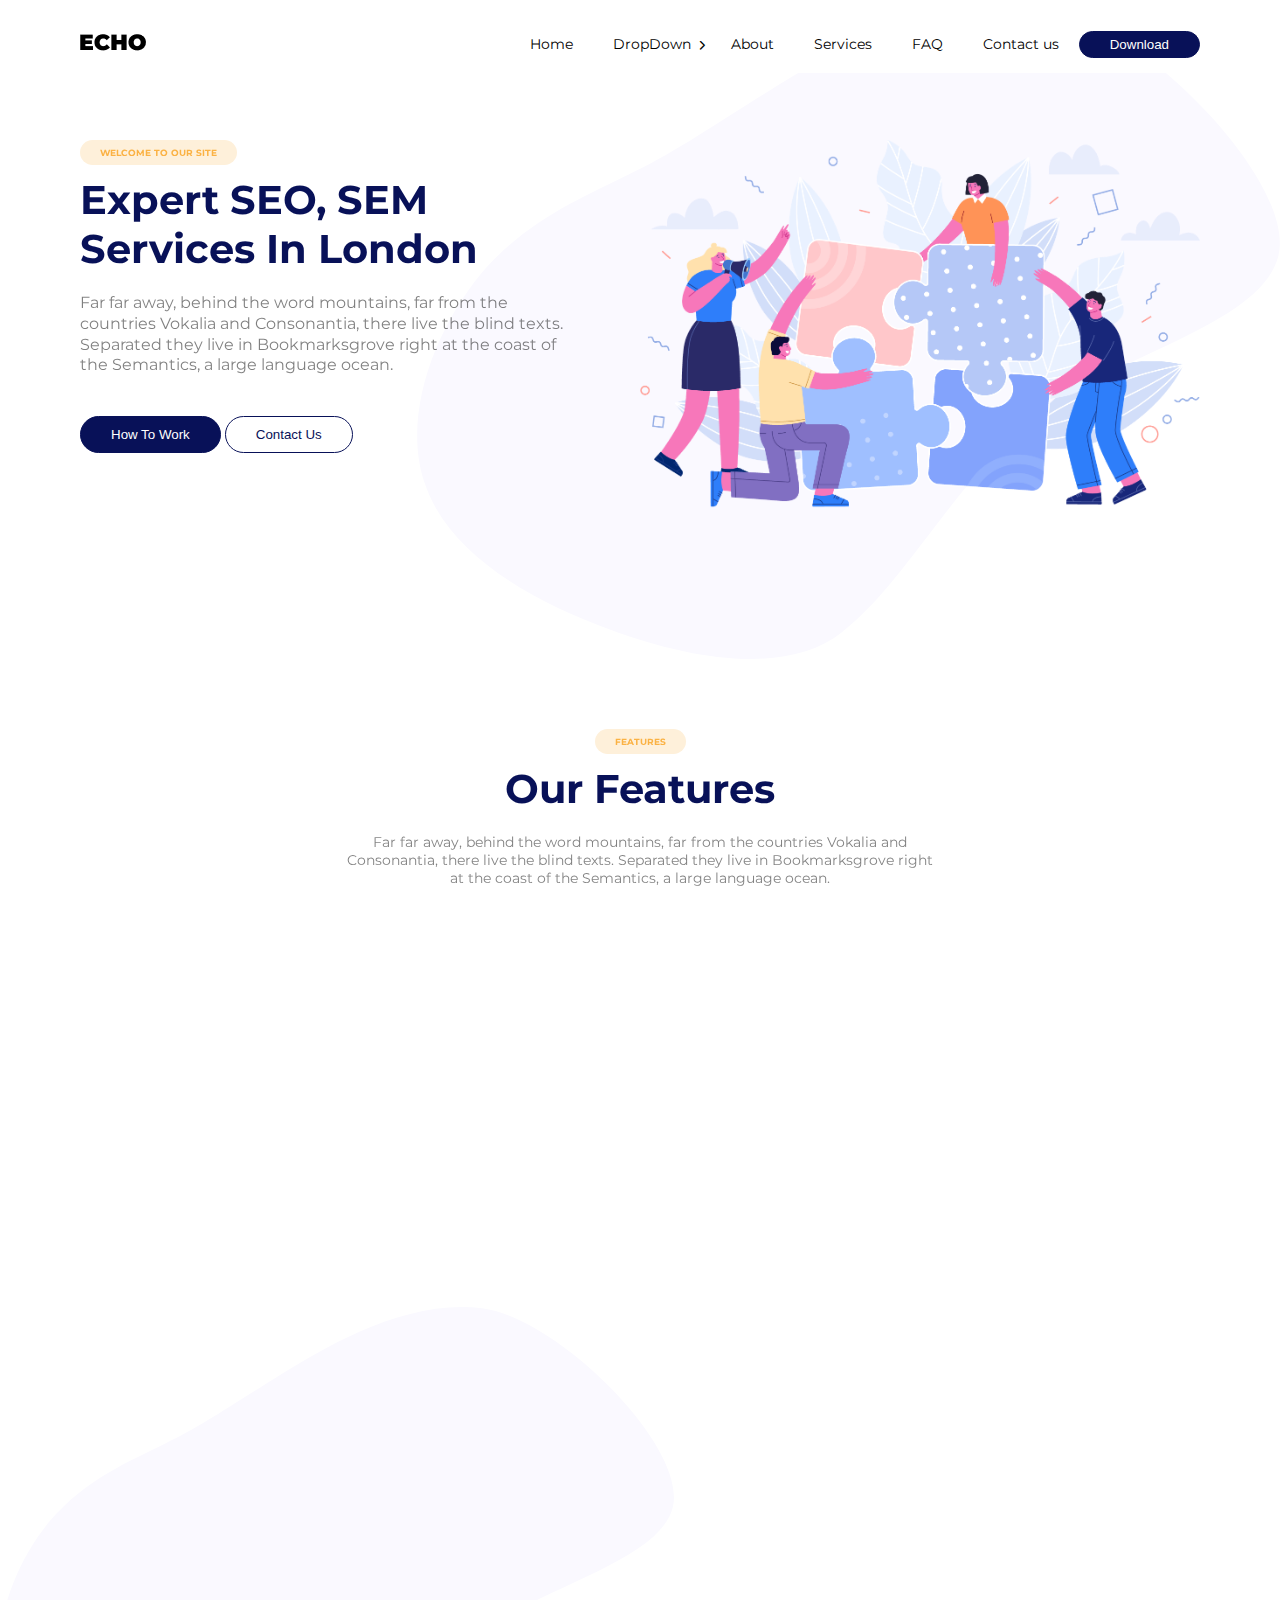
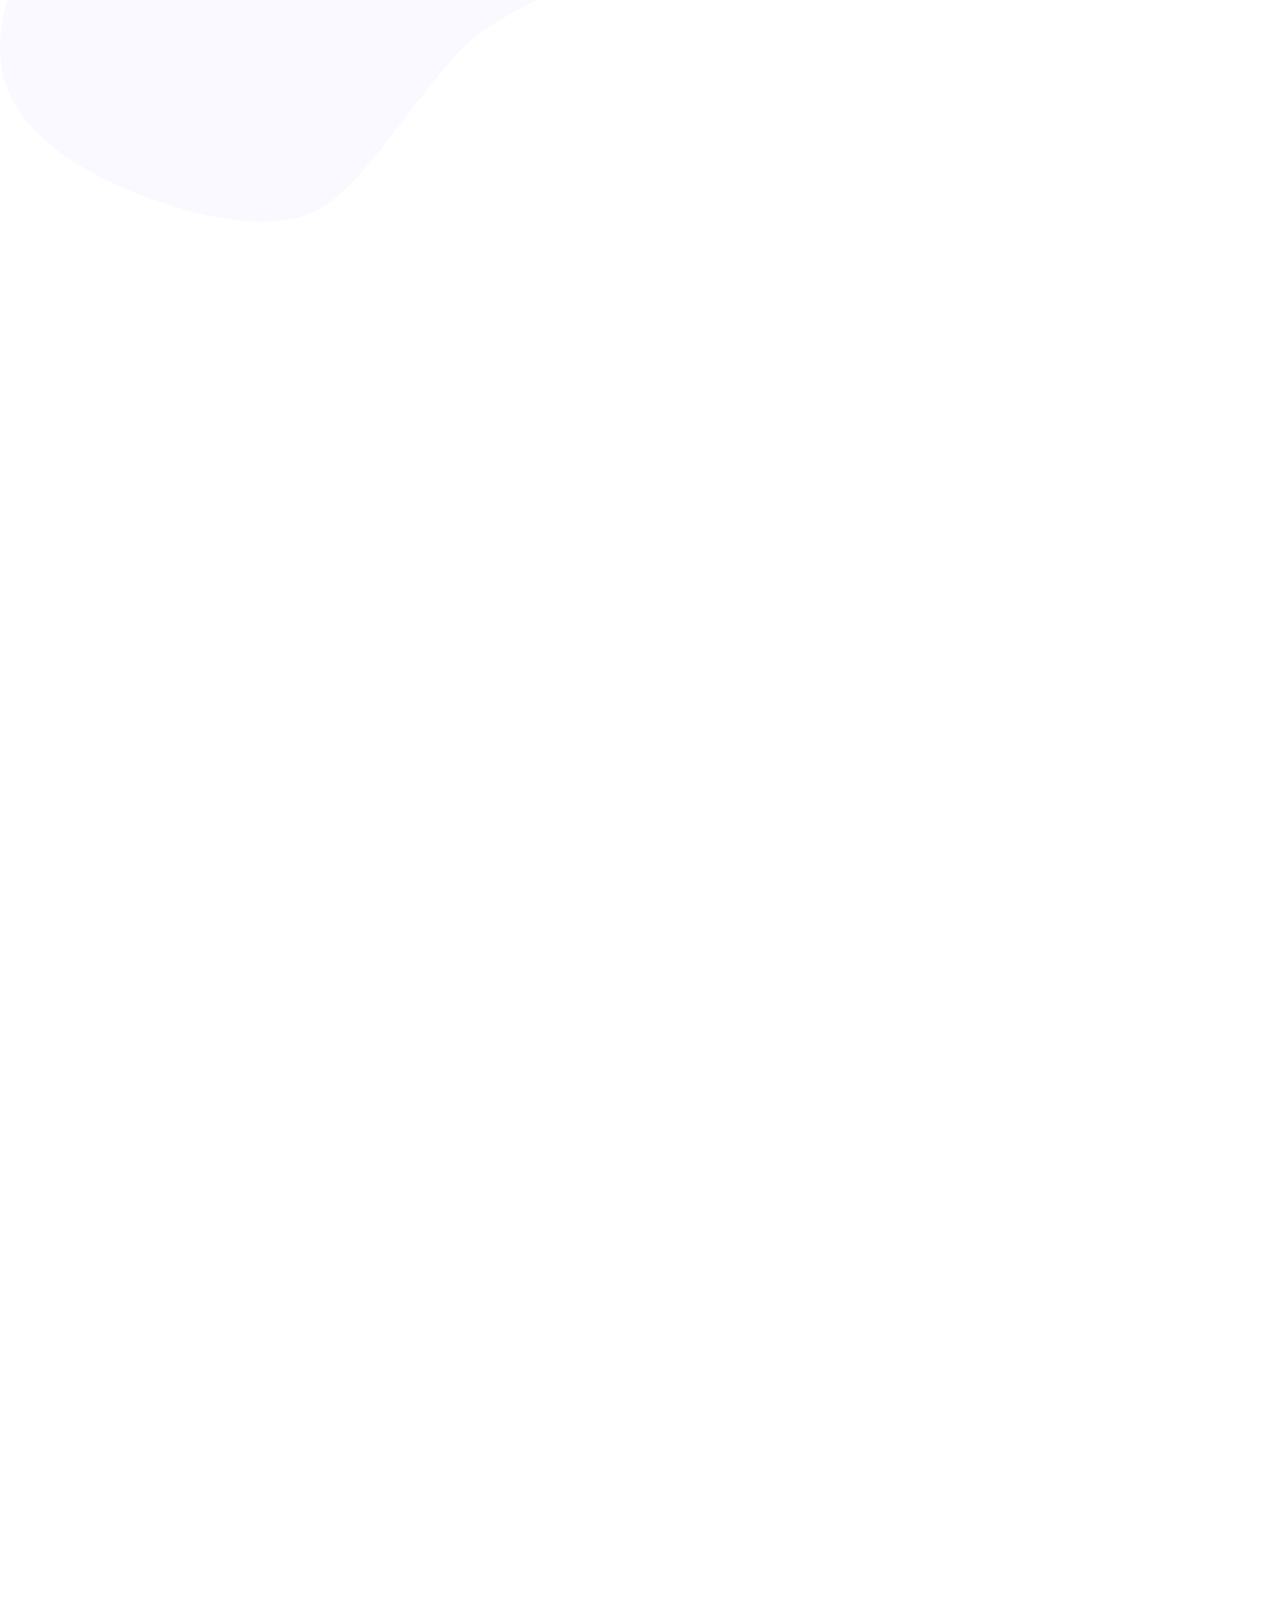
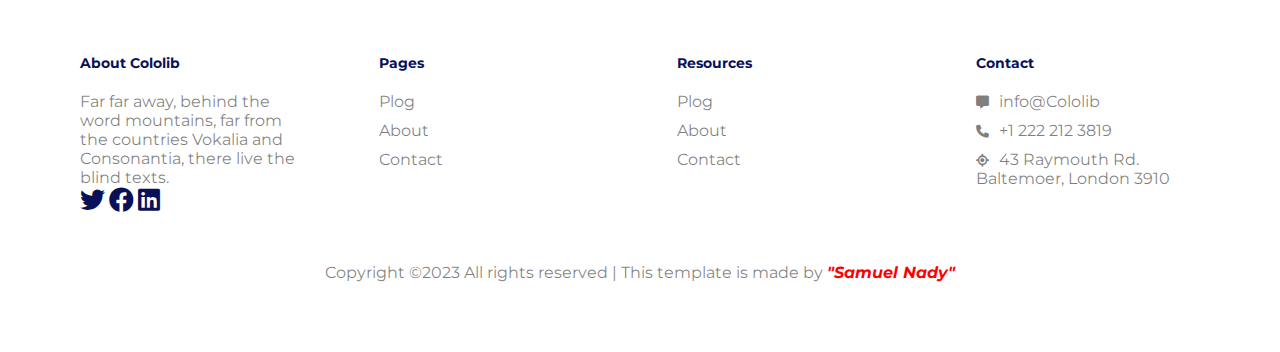
==== index.html @ 7359c9fe "first commit" ====
<!DOCTYPE html>
<html lang="en">

<head>
    <meta charset="UTF-8">
    <meta name="viewport" content="width=device-width, initial-scale=1.0">
    <!-- Montserrat font -->
    <link rel="preconnect" href="https://fonts.googleapis.com">
    <link rel="preconnect" href="https://fonts.gstatic.com" crossorigin>
    <link href="https://fonts.googleapis.com/css2?family=Montserrat:wght@100;200;300;400;500;600;700;800&family=Space+Grotesk:wght@400;500;600;700&display=swap" rel="stylesheet">
    <link rel="stylesheet" href="assets/vendors/fontawsome/fontcss/all.min.css">
    <link rel="stylesheet" href="assets/css/main.css">
    <title>Echo</title>
</head>

<body>

    <header>
        <nav>
            <div class="container">
                <a href="/" aria-label="Logo">
                    <img src="assets/images/logo.png" alt="Logo Image">
                </a>
                <div class="actions">
                <button aria-label="close menu" class="close-menu">
                    <i class="fa-solid fa-square-xmark"></i>
                </button>
                <ul>
                    <li>
                        <a href="/"> Home </a>
                    </li>
                    <li aria-expanded="false">
                        <a class="dropdown" href="#" role="button">DropDown</a>
    
                        <ul>
                            <li><a href="#">item</a></li>
                            <li><a href="#">item</a></li>
                            <li><a href="#">item</a></li>
                        </ul>
                    </li>
                    <li>
                        <a href="about.html">About</a>
                    </li>
                    <li>
                        <a href="services.html">Services</a>
                    </li>
                    <li>
                        <a href="faq.html">FAQ</a>
                    </li>
                    <li>
                        <a href="contact.html">Contact us</a>
                    </li>
                </ul>
    
                <button aria-label="downlaod">Download</button>
                </div>
                <button aria-label="toggle menu" class="toggle-menu">
                    <i class="fa-solid fa-bars"></i>
                </button>
            </div>
        </nav>
    </header>

    <main>
        <section class="landing" aria-label="landing section">
            <div class="container">
                <div class="content">
                    <div class="sec-heading">
                        <span>WELCOME TO OUR SITE</span>
                        <h2>Expert SEO, SEM Services in London</h2>
                    </div>
                    <p>
                        Far far away, behind the word mountains, far from the countries Vokalia and Consonantia, there live the blind texts. Separated they live in Bookmarksgrove right at the coast of the Semantics, a large language ocean.
                    </p>
                    <div class="btns">
                        <button class="dark-btn">how to work</button>
                        <button class="light-btn">contact us</button>
                    </div>
                </div>
                <div class="img-con" id="img-con">
                    <img src="assets/images/hero_1.png">
                </div>
            </div>
        </section>

        <section class="features" aria-label="features section">
            <div class="container">
                <div class="sec-heading">
                    <span>FEATURES</span>
                    <h2>Our Features</h2>
                    <p>
                        Far far away, behind the word mountains, far from the countries Vokalia and Consonantia, there live the blind texts. Separated they live in Bookmarksgrove right at the coast of the Semantics, a large language ocean.
                    </p>
                </div>

                <div class="content">
                    <div class="item">
                        <span>
                            <i class="fa-solid fa-rocket"></i>
                        </span>
                        <span>Marketing Analysis</span>
                        <p>
                            Far far away, behind the word mountains, far from the countries Vokalia and Consonantia, there live the blind texts.
                        </p>
                    </div>
                    <div class="item">
                        <span>
                            <i class="fa-solid fa-link"></i>
                        </span>
                        <span>Marketing Analysis</span>
                        <p>
                            Far far away, behind the word mountains, far from the countries Vokalia and Consonantia, there live the blind texts.
                        </p>
                    </div>
                    <div class="item">
                        <span>
                            <i class="fa-solid fa-trophy"></i>
                        </span>
                        <span>Marketing Analysis</span>
                        <p>
                            Far far away, behind the word mountains, far from the countries Vokalia and Consonantia, there live the blind texts.
                        </p>
                    </div>
                </div>
            </div>
        </section>

        <section class="about" aria-label="aobut us section">
            <div class="container">
                <div class="img-con">
                    <img src="assets/images/about_1.png" alt="">
                </div>
                <div class="content">
                    <div class="sec-heading">
                        <span>About Us</span>
                        <h2>
                            Why our agency?
                        </h2>
                    </div>
                    <p>
                        Separated they live in Bookmarksgrove right at the coast of the Semantics, a large language ocean.
                    </p>
                    <p>
                        Far far away, behind the word mountains, far from the countries Vokalia and Consonantia, there live the blind texts. Separated they live in Bookmarksgrove right at the coast of the Semantics, a large language ocean.
                    </p>
    
                    <ul>
                        <li>
                            <i class="fa-solid fa-check"></i>
                            Behind the word mountains</li>
                        <li>
                            <i class="fa-solid fa-check"></i>
                            Bookmarksgrove right at the coast</li>
                        <li>
                            <i class="fa-solid fa-check"></i>
                            Semantics, a large language</li>
                    </ul>
    
                    <button class="dark-btn"><a href="#">About Us</a></button>
                </div>
            </div>
        </section>

        <section class="services" aria-label="our services">
            <div class="container">
                <div class="sec-heading">
                    <span>Services</span>
                    <h2>Our Services</h2>
                </div>

                <div class="content">
                    <div class="item">
                        <span>
                            <i class="fa-solid fa-rocket"></i>
                        </span>
                        <span>Design Marketing</span>
                        <p>
                            Far far away, behind the word mountains, far from the countries Vokalia and Consonantia, there live the blind texts.
                        </p>
                    </div>
                    <div class="item">
                        <span>
                            <i class="fa-solid fa-shield"></i>
                        </span>
                        <span>SEO Marketing</span>
                        <p>
                            Far far away, behind the word mountains, far from the countries Vokalia and Consonantia, there live the blind texts.
                        </p>
                    </div>
                    <div class="item">
                        <span>
                            <i class="fa-solid fa-microphone"></i>
                        </span>
                        <span>Internet Marketing</span>
                        <p>
                            Far far away, behind the word mountains, far from the countries Vokalia and Consonantia, there live the blind texts.
                        </p>
                    </div>
                    <div class="item">
                        <span>
                            <i class="fa-solid fa-trophy"></i>
                        </span>
                        <span>BackLinks Marketing</span>
                        <p>
                            Far far away, behind the word mountains, far from the countries Vokalia and Consonantia, there live the blind texts.
                        </p>
                    </div>
                    <div class="item">
                        <span>
                            <i class="fa-solid fa-pen"></i>
                        </span>
                        <span>Social Marketing</span>
                        <p>
                            Far far away, behind the word mountains, far from the countries Vokalia and Consonantia, there live the blind texts.
                        </p>
                    </div>
                    <div class="item">
                        <span>
                            <i class="fa-solid fa-link"></i>
                        </span>
                        <span>Marketing Analysis</span>
                        <p>
                            Far far away, behind the word mountains, far from the countries Vokalia and Consonantia, there live the blind texts.
                        </p>
                    </div>
                </div>
            </div>
        </section>

        <section class="testimonials" aria-label="Testimonials section">
            <div class="container">
                <div class="sec-heading">
                    <span>Testimonials</span>
                    <h2>Testimonials</h2>
                    <p>Far far away, behind the word mountains, far from the countries Vokalia and Consonantia, there live the blind texts. Separated they live in Bookmarksgrove right at the coast of the Semantics, a large language ocean.
                    </p>
                </div>
                <div class="content">

                </div>
            </div>
        </section>
    </main>
    <footer>
        <div class="container">
            <div class="content">
                <div class="foot-feild">
                    <span>
                        About Cololib
                    </span>
                    <p>
                        Far far away, behind the word mountains, far from the countries Vokalia and Consonantia, there live the blind texts.
                    </p>
                    <div class="social">
                        <a href="#">
                            <i class="fa-brands fa-twitter"></i>
                        </a>
                        <a href="#">
                            <i class="fa-brands fa-facebook"></i>
                        </a>
                        <a href="#">
                            <i class="fa-brands fa-linkedin"></i>
                        </a>
                    </div>
                </div>

                <div class="foot-feild">
                    <span>
                        Pages
                    </span>

                    <ul>
                        <li>
                            <a href="#">Plog</a>
                        </li>
                        <li>
                            <a href="#">About</a>
                        </li>
                        <li>
                            <a href="#">Contact</a>
                        </li>
                    </ul>
                </div>
                <div class="foot-feild">
                    <span>
                        Resources
                    </span>

                    <ul>
                        <li>
                            <a href="#">Plog</a>
                        </li>
                        <li>
                            <a href="#">About</a>
                        </li>
                        <li>
                            <a href="#">Contact</a>
                        </li>
                    </ul>
                </div>
                <div class="foot-feild">
                    <span>
                        Contact
                    </span>

                    <ul>
                        <li>
                            <i class="fa-solid fa-message"></i>info@Cololib
                        </li>
                        <li>
                            <i class="fa-solid fa-phone"></i>+1 222 212 3819
                        </li>
                        <li>
                            <i class="fa-solid fa-location"></i>43 Raymouth Rd. Baltemoer, London 3910
                        </li>
                    </ul>
                </div>
            </div>
            <div class="copy-rights">
                Copyright ©2023 All rights reserved | This template is made by <a href="https://www.linkedin.com/in/samuel-nady-hafazalla-339349230/" target="_blank">"Samuel Nady"</a>
            </div>
        </div>
    </footer>

    <script src="assets/vendors/ScrollReavel/ScrollReavel.js"></script>
    <script src="assets/js/main.js"></script>
</body>

</html>
---- assets/css/main.css ----
/* global roles */
* {
    padding: 0;
    margin: 0;
    box-sizing: border-box;
    -moz-box-sizing: border-box;
    -webkit-box-sizing: border-box;
}

:root {
    --li-padding: 20px;
    --section-padding: 70px;
    --main-color: #081158;
    --p-color: rgb(0, 0, 0, 0.5);
    --icons-bg: rgba(251, 178, 68, 0.2);
}

::selection {
    background-color: var(--main-color);
    color: white;
}

body {
    font-family: 'Montserrat', sans-serif;
}

img {
    width: 100%;
}

section,
footer {
    padding: var(--section-padding) 0px;
}

button {
    border: none;
    cursor: pointer;
}

ul {
    list-style: none;
}

a {
    text-decoration: none;
    color: inherit;
}

::-webkit-scrollbar{
    background-color: transparent;
    width: 7px;
}

::-webkit-scrollbar-thumb {
    background-color: var(--main-color);
    border-radius: 7px;
}
/* section heading component */

.sec-heading * {
    margin: auto;
    width: fit-content;
}

.sec-heading span{
    display: block;
    width: fit-content;
    margin: auto;
    margin-bottom: 10px;
    color: rgb(251, 178, 68);
    background-color: var(--icons-bg);
    font-size: 9px;
    text-transform: uppercase;
    font-weight: bold;
    padding: 7px 20px;
    border-radius: 20px;
}

.sec-heading h2 {
    text-transform: capitalize;
    font-size: 40px;
    font-weight: 700;
    margin-bottom: 20px;
    color: var(--main-color);
}

.sec-heading p {
    font-size: 14px;
    color: var(--p-color);
    text-align: center;
    max-width: 600px;
}

/* dark button component */

.dark-btn {
    background-color: var(--main-color);
    border: 1px solid var(--main-color);
    color: white;
    padding: 10px 30px;
    border-radius: 20px;
    text-transform: capitalize;
    transition: 0.3s;
}

.dark-btn:hover {
    background-color: white;
    color: var(--main-color);
}

/* light button component */

.light-btn {
    background-color: white;
    border: 1px solid var(--main-color);
    color: var(--main-color);
    padding: 10px 30px;
    border-radius: 20px;
    text-transform: capitalize;
    transition: 0.3s;
}

.light-btn:hover {
    background-color: var(--main-color);
    color: white;
}

/* item component */
.item {
    margin-top: 70px;
}

.item span:has(i) {
    display: block;
    width: fit-content;
    margin: auto;
    font-size: 50px;
    position: relative;
    margin-bottom: 20px;
}

.item span:has(i):after {
    content: "";
    width: 50px;
    height: 50px;
    border-radius: 50%;
    position: absolute;
    top: -20px;
    right: -10px;
    background-color: var(--icons-bg);
}

.item span:not(:first-child) {
    font-size: 18px;
    font-weight: 700;
    text-transform: capitalize;
    display: block;
    text-align: center;
    margin-bottom: 20px;
}

.item p {
    color: var(--p-color);
    text-align: center;
}

/* container comonent */
.container {
    margin: auto;
    padding: 0 20px;
}

@media (min-width: 768px) {
    .container {
        width: 722px;
    }
}
@media (min-width: 992px) {
    .container {
        width: 950px;
    }
}
@media (min-width: 1200px) {
    .container {
        width: 1160px;
    }
}

/* header */

header {
    background-color: white;
    position: fixed;
    width: 100%;
    padding-top: 15px;
    z-index: 999;
}

header nav .container {
    display: flex;
    justify-content: space-between;
    align-items: center;
}

header nav .container .actions {
    display: flex;
    align-items: center;
}

@media (max-width: 992px) {
    header nav .container .actions {
        display: none;
    }
}

header nav .container .slideback {
    animation: slideback 1s !important;
}

@keyframes slideback {
    from {
        right: 0;
    }
    to {
        right: -100%;
    }
}

header nav .container .actions .close-menu {
    display: none;
}

header nav .container .menu-vis .close-menu {
    display: block;
    text-align: right;
    font-size: 30px;
}

header nav .container .menu-vis {
    display: flex;
    flex-direction: column;
    align-items: flex-start;
    position: fixed;
    height: 100vh;
    max-height: 100vh;
    top: 0;
    right: -100%;
    width: 300px;
    z-index: 9999;
    background-color: white;
    box-shadow: -5px 0 10px rgba(0, 0, 0, 0.096);
    padding-left: 20px;
    animation: slide 0.5s both;
}

@media (max-width: 300px) {
    header nav .container .menu-vis {
        width: 100%;
    }
}

@keyframes slide {
    to {
        right: 0;
    }
}

header nav .container .menu-vis > ul {
    flex-direction: column;
    padding: 0;
    width: 100%;
}

header nav .container .menu-vis > ul li a {
    border-bottom: 1px solid rgba(158, 158, 158, 0.255);
}


header nav .container .actions > ul{
    margin: 0;
    display: flex;
}

header nav .container .actions > ul li a{
    display: block;
    padding: var(--li-padding);
    text-decoration: none;
    color: black;
    font-size: 14px;
}

li:has(.dropdown) {
    position: relative;
}

.dropdown::after {
    position: absolute;
    top: 43%;
    right: 5px;
    font-family: "Font Awesome 5 Free";
    font-weight: 900;
    font-size: 10px;
    content: "\f054";
    transition: 0.3s;
}

.dropdown + ul {
    display: none;
}

.dropdownv + ul {
    position: absolute;
    left: var(--li-padding);
    display: block;
    background-color: white;
    padding: 0;
    width: calc(100% - var(--li-padding));
    border: 1px solid var(--main-color);
    border-radius: 7px;
}

.dropdownv::after {
    transform: rotate(90deg);
}

header nav .container .dropdown + ul li a {
    padding: 10px;
}

header nav .container .actions button{
    padding: 5px 30px;
    border: 1px solid var(--main-color);
    color: white;
    background-color: var(--main-color);
    transition: 0.5s background-color, color;
    border-radius: 20px;
}

header nav .container .menu-vis button{
    background-color: white;
    color: black;
    border: none;
    width: 100%;
    text-align: left;
}

header nav .container .menu-vis ul li a,
header nav .container .menu-vis button {
    transition: 0.3s;
}

header nav .container .menu-vis ul li a:hover,
header nav .container .menu-vis button:hover {
    padding-left: var(--li-padding);
}

header nav .container .menu-vis button,
header nav .container .menu-vis > ul li a{
    padding: calc(var(--li-padding) - 10px);
}

header nav .container button:hover {
    background-color: white;
    color: black;
}

header nav .container .toggle-menu {
    display: none;
    font-size: 20px;
    background-color: white;
}

@media (max-width: 992px) {
    header nav .container .toggle-menu {
        display: block;
    }
}

/* index landiing seciton */

.landing {
    background-image: url("../images/blob-1.svg");
    background-position: right;
    background-repeat: no-repeat;
    background-size: contain;
    padding-top: calc(var(--section-padding) + 70px);
}

.landing p {
    color: var(--p-color);
    margin-bottom: 40px;
    line-height: 1.3;
}

.landing .content {
    margin-bottom: 20px;
}

.landing .container .sec-heading span {
    margin-left: 0;
}

.landing .container .btns button {
    display: inline-block;
}

.landing .container .btns button:first-child {
    margin-bottom: 10px;
}

@media (max-width: 400px) {
    .landing .container .btns {
        text-align: center;
    }
}

@media (min-width: 992px) {
    .landing .container {
        display: flex;
        justify-content: space-between;
    }
    .landing .container .content {
        flex-basis: 45%;
    }
    .landing .container .img-con {
        flex-basis: 50%;
    }
}

/* about landiing seciton */

:is(.about-landing, .services-landing, .FQA-landing, .content-landing) .sec-heading h2{
    margin-left: 0;
}

/* features section */

.features .content{
    margin-top: 100px;
}

/* feature and service card */

@media (min-width: 768px) {
    .features .content {
        display: flex;
        justify-content: space-between;
    }
    .features .content .item {
        flex-basis: 30%;
    }
}

/* about us section */

.about {
    background-image: url("../images/blob-1.svg");
    background-position: left;
    background-repeat: no-repeat;
    background-size: contain;
}

.about :where(p,ul) {
    color: var(--p-color);
    font-size: 14px;
    margin-bottom: 20px;
}

.about .container .img-con {
    margin-bottom: 20px;
    display: flex;
    align-items: center;
}

@media (min-width: 768px) {
    .about .container {
        display: flex;
        justify-content: space-between;
    }
    .about .img-con {
        margin-bottom: 0px;
        flex-basis: 50%;
    }
    .about .content {
        flex-basis: 48%;
    }
}

/* services section */

.services .container .content .item {
    border: 1px solid #0811580c;
    border-radius: 5px;
    padding: 20px;
}

@media (min-width: 768px) {
    .services .container .content {
        display: flex;
        justify-content: space-between;
        flex-wrap: wrap;
    }
    .services .container .content .item {
        flex-basis: 48%;
    }
}

/* testimonials section */



/* team section */

.team .content .item {
    width: fit-content;
    margin: auto;
    margin-top: 20px;
}

.team .content .item .img-con {
    max-width: 250px;
    margin: auto;
    margin-bottom: 20px;
}

.team .content .item :is(span,p) {
    margin-bottom: 0;
    text-align: left;
    padding-left: 20px;
}

@media (min-width: 768px) {
    .team .content {
        display: flex;
        justify-content: space-between;
        flex-wrap: wrap;
    }

    .team .content .item {
        flex-basis: 45%;
    }
}

@media (min-width: 992px) {
    .team .content .item {
        flex-basis: 20%;
    }
}

/* status section */

.status {
    background-color: #f8f9fa;
}

.status .content .status {
    margin-top: 50px;
    display: flex;
    flex-wrap: wrap;
    justify-content: space-between;
}

.status .content .status .state {
    color: var(--main-color);
    font-weight: bold;
    font-size: 48px;
    text-align: center;
    flex-basis: 45%;
}

@media (min-width: 992px) {
    .status .content .status .state {
        flex-basis: 20%;
    }
}

/* FQA section */
.FAQ {
    background-color: #f8f9fa;
}

.FAQ .container .sec-heading h2 {
    text-align: center;
}

.FAQ .container .content {
    margin-top: 50px;
}

.FAQ .container .content .expand {
    margin-top: 5px;
}

.FAQ .container .content .expand h2{
    background-color: white;
    user-select: none;
    cursor: pointer;
    font-size: 16px;
    text-transform: capitalize;
    margin-bottom: 10px;
    transition: 0.3s;
    padding: 10px;
}

.FAQ .container .content .expand h2:hover {
    background-color: #efefef;
}

.FAQ .container .content .expand .con {
    display: grid;
    grid-template-rows: 0fr;
    transition: 0.3s;
} 

.FAQ .container .content .expand .con p{
    background-color: white;
    padding-left: 30px;
    overflow: hidden;
    line-height: 2;
    color: var(--p-color);
}

.FAQ .container .content .expand:has(.expanded) h2{
    color: white;
    background-color: var(--main-color);
}

.FAQ .container .content .expand .expanded {
    grid-template-rows: 1fr;
}

/* contact us section */

.contact-us .sec-heading {
    width: fit-content;
    margin: auto;
    margin-bottom: 50px;
}

.contact-us .sec-heading span {
    font-size: 16px;
    text-transform: capitalize;
    background-color: transparent;
    color: var(--main-color);
    margin-bottom: 0;
    margin-left: 0;
    padding: 0;
}

.contact-us .container .content {
    display: flex;
    justify-content: center;
    align-items: flex-start;
    flex-direction: column;
    margin: auto;
}

.contact-us .container .content .name-feild {
    width: 100%;
    display: flex;
    justify-content: space-between;
}    

.contact-us .container .content .name-feild .input-feild{
    flex-basis: 48%;
}

.contact-us .container .content .input-feild {
    margin-bottom: 10px;
    width: 100%;
}

.contact-us .container .content .input-feild input {
    height: 45px;
    font-size: 16px;
    padding-left: 10px;
    width: 100%;
    text-transform: capitalize;
}

.contact-us .container .content .input-feild :is(input,textarea):focus {
    outline-color: var(--main-color);
}

.contact-us .container .content .input-feild textarea {
    max-width: 100%;
    height: 150px;
    width: 100%;
}

.contact-us .container .content .input-feild label {
    display: block;
    font-size: 14px;
    color: var(--p-color);
    text-transform: capitalize;
    margin-bottom: 5px;
}

@media (min-width: 992px) {
    .contact-us .container .content {
        width: 60%;
    }
}
/* footer */

footer {
    color: var(--p-color);
}


footer .container .copy-rights {
    margin-top: 50px;
    text-align: center;
}

footer .container .copy-rights a{
    color: red;
    font-style: italic;
    font-weight: bold;
}

footer .container .social i{
    color: var(--main-color);
    font-size: 25px;
}

footer .container .foot-feild span{
    display: inline-block;
    font-weight: bold;
    font-size: 14px;
    color: var(--main-color);
    margin-bottom: 20px;
}

footer .container .foot-feild ul li {
    margin-bottom: 10px;
}

footer .container .foot-feild ul li i {
    font-size: 13px;
    margin-right: 10px;
}

footer ul{
    padding: 0;
}

@media (min-width: 768px) {
    footer .container .content {
        display: flex;
        flex-wrap: wrap;
        justify-content: space-between;
    }

    footer .container .content div {
        flex-basis: 48%;
    }
    
}

@media (min-width: 992px) {
    footer .container .content {
        display: flex;
        flex-wrap: wrap;
        justify-content: space-between;
    }

    footer .container .content div {
        flex-basis: 20%;
    }
    
}
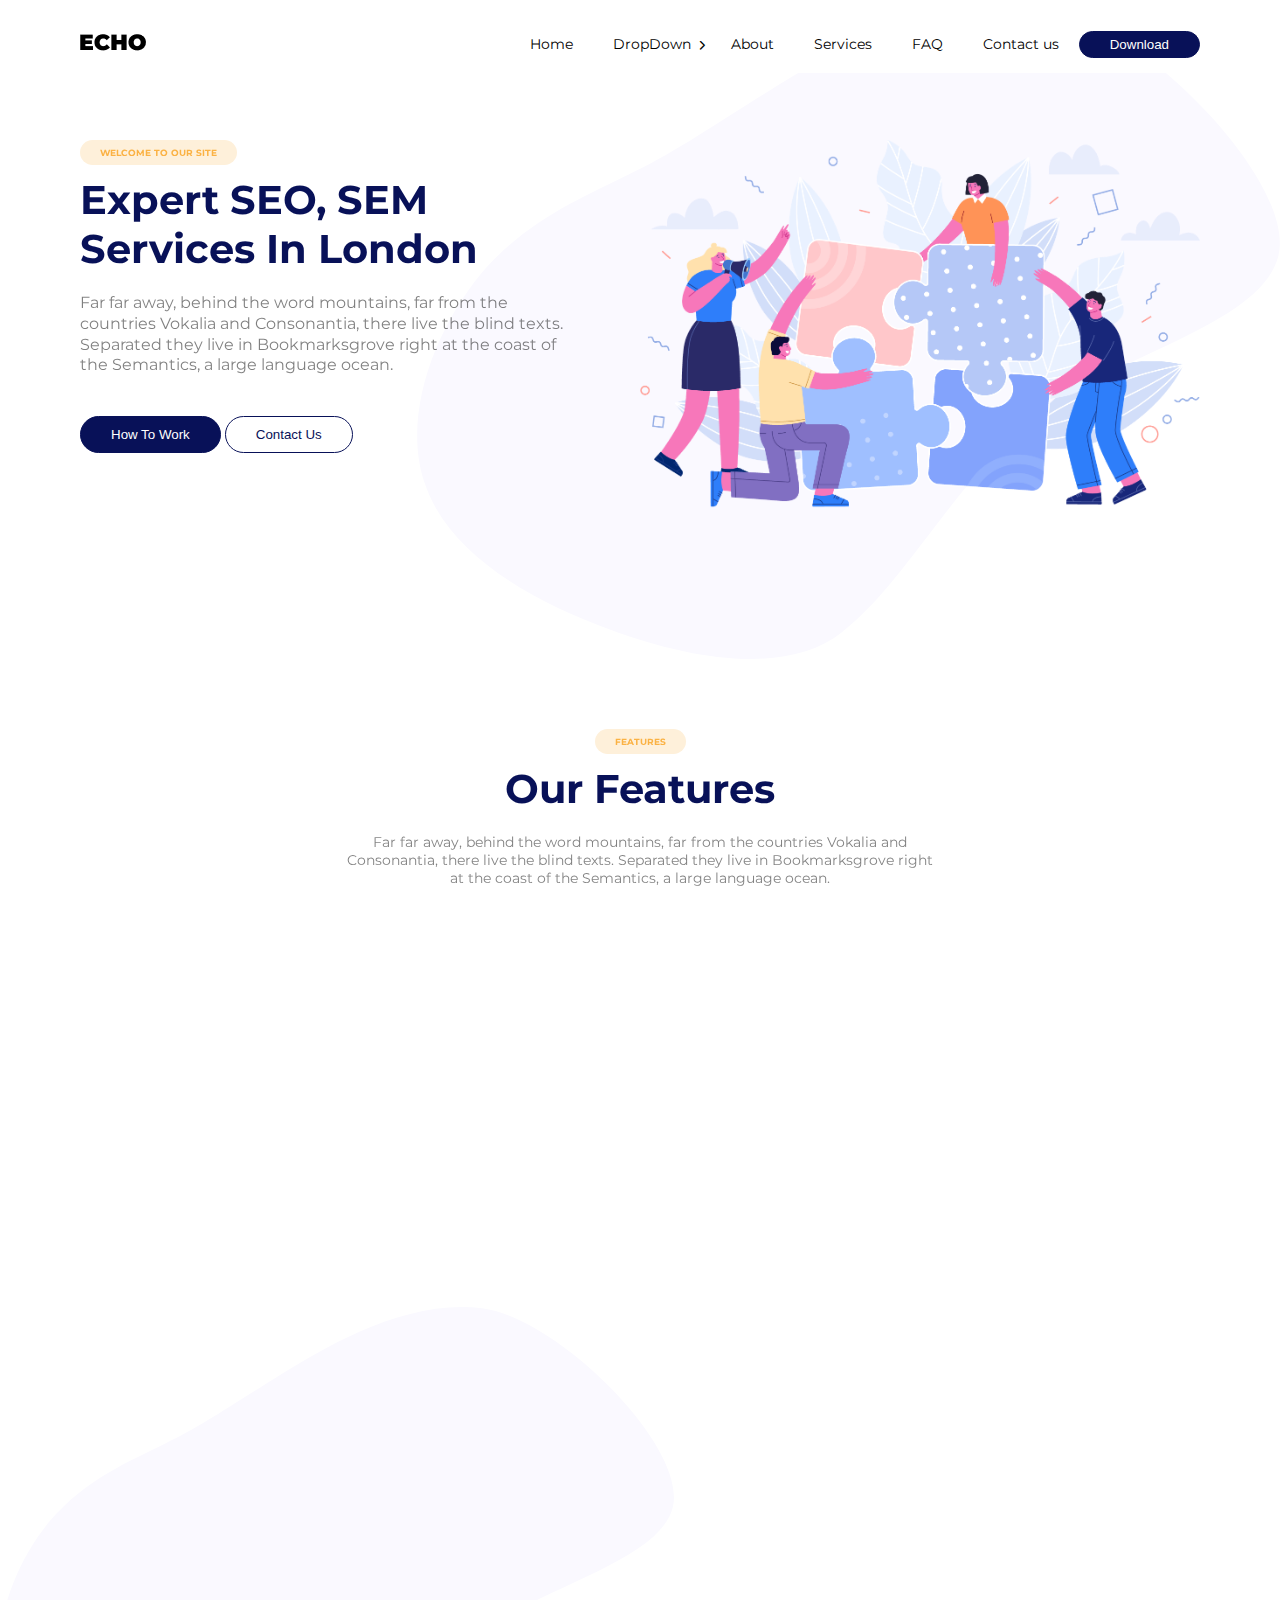
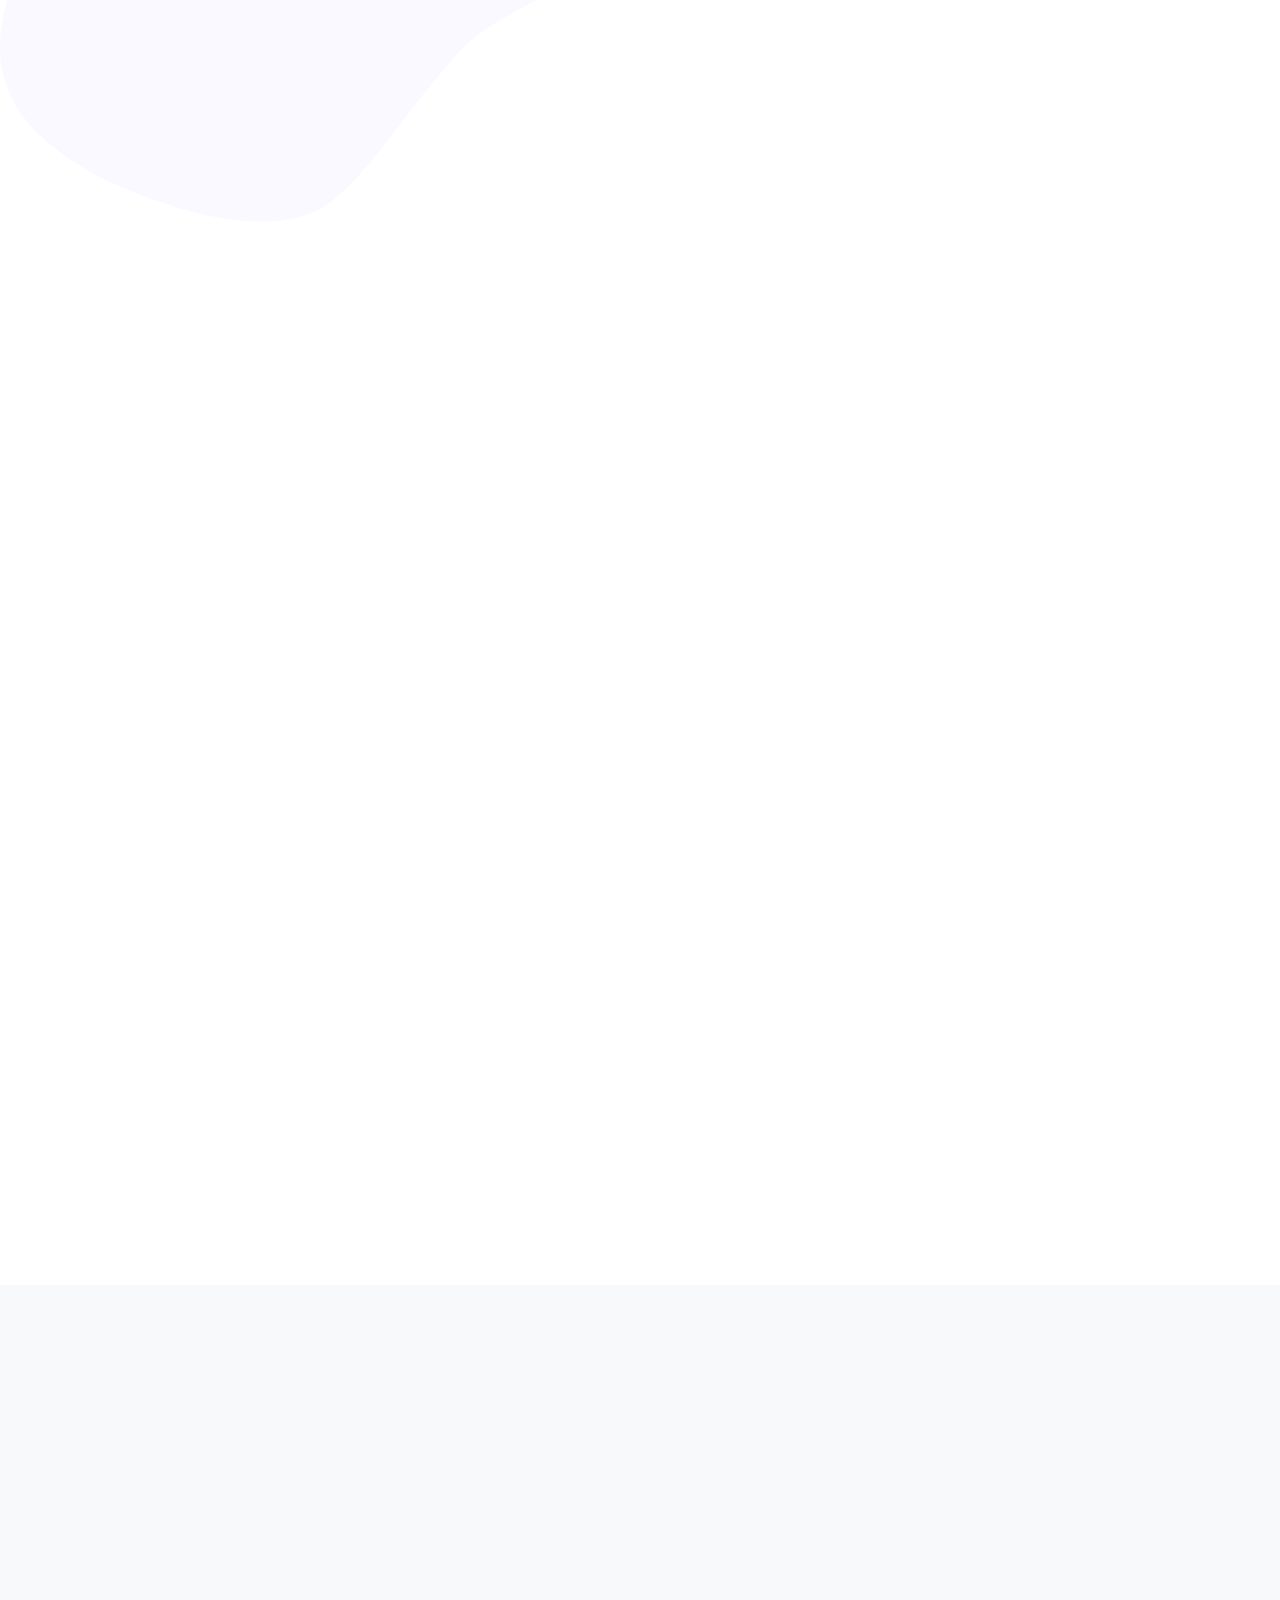
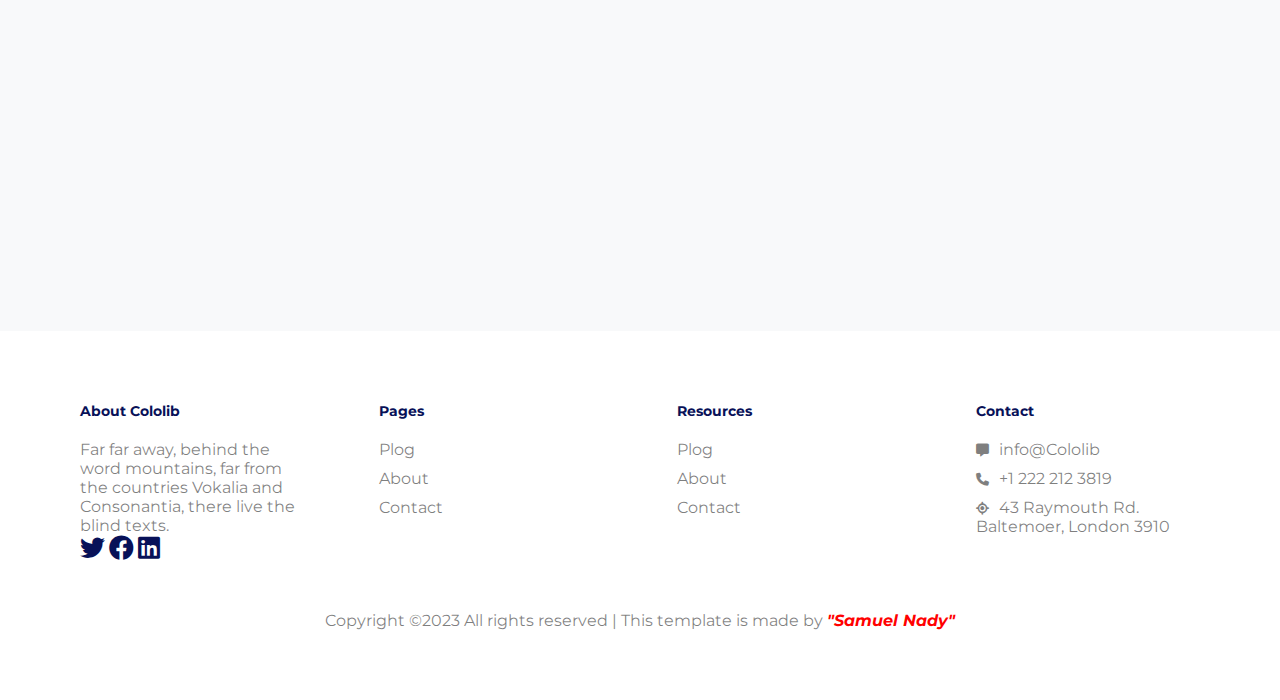
==== commit 930ad35e: "adding the testimonials section" ====
--- a/index.html
+++ b/index.html
@@ -9,6 +9,7 @@
     <link rel="preconnect" href="https://fonts.gstatic.com" crossorigin>
     <link href="https://fonts.googleapis.com/css2?family=Montserrat:wght@100;200;300;400;500;600;700;800&family=Space+Grotesk:wght@400;500;600;700&display=swap" rel="stylesheet">
     <link rel="stylesheet" href="assets/vendors/fontawsome/fontcss/all.min.css">
+    <link rel="stylesheet" href="assets/vendors/tiny-slider/tiny-slider.css">
     <link rel="stylesheet" href="assets/css/main.css">
     <title>Echo</title>
 </head>
@@ -235,9 +236,91 @@
                     <p>Far far away, behind the word mountains, far from the countries Vokalia and Consonantia, there live the blind texts. Separated they live in Bookmarksgrove right at the coast of the Semantics, a large language ocean.
                     </p>
                 </div>
-                <div class="content">
-
-                </div>
+                <div class="con">
+                    <div class="controlers">
+                        <span>
+                            <i class="fa-solid fa-chevron-left"></i>
+                        </span>
+                        <span>
+                            <i class="fa-solid fa-chevron-right"></i>
+                        </span>
+                    </div>
+                    <div class="testimonials-slider">
+                        <div class="slide-item">
+                            <div class="inner">
+                                <p>" Lorem ipsum dolor sit amet consectetur adipisicing elit. Ipsam accusamus a soluta doloremque iste modi!"</p>
+                                <div class="profile">
+                                    <img src="assets/images/person_1.jpg" alt="person photo">
+                                    <div class="profile-details">
+                                        <p class="name">carl anderson</p>
+                                        <p class="job-title">director at google</p>
+                                    </div>
+                                </div>
+                            </div>
+                        </div>
+                        <div class="slide-item">
+                            <div class="inner">
+                                <p>" Lorem ipsum dolor sit amet consectetur adipisicing elit. Ipsam accusamus a soluta doloremque iste modi!"</p>
+                                <div class="profile">
+                                    <img src="assets/images/person_2.jpg" alt="person photo">
+                                    <div class="profile-details">
+                                        <p class="name">carl anderson</p>
+                                        <p class="job-title">director at google</p>
+                                    </div>
+                                </div>
+                            </div>
+                        </div>
+                        <div class="slide-item">
+                            <div class="inner">
+                                <p>" Lorem ipsum dolor sit amet consectetur adipisicing elit. Ipsam accusamus a soluta doloremque iste modi!"</p>
+                                <div class="profile">
+                                    <img src="assets/images/person_3.jpg" alt="person photo">
+                                    <div class="profile-details">
+                                        <p class="name">carl anderson</p>
+                                        <p class="job-title">director at google</p>
+                                    </div>
+                                </div>
+                            </div>
+                        </div>
+                        <div class="slide-item">
+                            <div class="inner">
+                                <p>" Lorem ipsum dolor sit amet consectetur adipisicing elit. Ipsam accusamus a soluta doloremque iste modi!"</p>
+                                <div class="profile">
+                                    <img src="assets/images/person_1.jpg" alt="person photo">
+                                    <div class="profile-details">
+                                        <p class="name">carl anderson</p>
+                                        <p class="job-title">director at google</p>
+                                    </div>
+                                </div>
+                            </div>
+                        </div>
+                        <div class="slide-item">
+                            <div class="inner">
+                                <p>" Lorem ipsum dolor sit amet consectetur adipisicing elit. Ipsam accusamus a soluta doloremque iste modi!"</p>
+                                <div class="profile">
+                                    <img src="assets/images/person_2.jpg" alt="person photo">
+                                    <div class="profile-details">
+                                        <p class="name">carl anderson</p>
+                                        <p class="job-title">director at google</p>
+                                    </div>
+                                </div>
+                            </div>
+                        </div>
+                        <div class="slide-item">
+                            <div class="inner">
+                                <p>" Lorem ipsum dolor sit amet consectetur adipisicing elit. Ipsam accusamus a soluta doloremque iste modi!"</p>
+                                <div class="profile">
+                                    <img src="assets/images/person_3.jpg" alt="person photo">
+                                    <div class="profile-details">
+                                        <p class="name">carl anderson</p>
+                                        <p class="job-title">director at google</p>
+                                    </div>
+                                </div>
+                            </div>
+                        </div>
+                    </div>
+                </div>
+                <div class="slider-nav"></div>
             </div>
         </section>
     </main>
@@ -321,7 +404,7 @@
             </div>
         </div>
     </footer>
-
+    <script src="assets/vendors/tiny-slider/tiny-slider.js"></script>
     <script src="assets/vendors/ScrollReavel/ScrollReavel.js"></script>
     <script src="assets/js/main.js"></script>
 </body>
--- a/assets/vendors/tiny-slider/tiny-slider.css
+++ b/assets/vendors/tiny-slider/tiny-slider.css
@@ -0,0 +1,3 @@
+.tns-outer{padding:0 !important}.tns-outer [hidden]{display:none !important}.tns-outer [aria-controls],.tns-outer [data-action]{cursor:pointer}.tns-slider{-webkit-transition:all 0s;-moz-transition:all 0s;transition:all 0s}.tns-slider>.tns-item{-webkit-box-sizing:border-box;-moz-box-sizing:border-box;box-sizing:border-box}.tns-horizontal.tns-subpixel{white-space:nowrap}.tns-horizontal.tns-subpixel>.tns-item{display:inline-block;vertical-align:top;white-space:normal}.tns-horizontal.tns-no-subpixel:after{content:'';display:table;clear:both}.tns-horizontal.tns-no-subpixel>.tns-item{float:left}.tns-horizontal.tns-carousel.tns-no-subpixel>.tns-item{margin-right:-100%}.tns-no-calc{position:relative;left:0}.tns-gallery{position:relative;left:0;min-height:1px}.tns-gallery>.tns-item{position:absolute;left:-100%;-webkit-transition:transform 0s, opacity 0s;-moz-transition:transform 0s, opacity 0s;transition:transform 0s, opacity 0s}.tns-gallery>.tns-slide-active{position:relative;left:auto !important}.tns-gallery>.tns-moving{-webkit-transition:all 0.25s;-moz-transition:all 0.25s;transition:all 0.25s}.tns-autowidth{display:inline-block}.tns-lazy-img{-webkit-transition:opacity 0.6s;-moz-transition:opacity 0.6s;transition:opacity 0.6s;opacity:0.6}.tns-lazy-img.tns-complete{opacity:1}.tns-ah{-webkit-transition:height 0s;-moz-transition:height 0s;transition:height 0s}.tns-ovh{overflow:hidden}.tns-visually-hidden{position:absolute;left:-10000em}.tns-transparent{opacity:0;visibility:hidden}.tns-fadeIn{opacity:1;filter:alpha(opacity=100);z-index:0}.tns-normal,.tns-fadeOut{opacity:0;filter:alpha(opacity=0);z-index:-1}.tns-vpfix{white-space:nowrap}.tns-vpfix>div,.tns-vpfix>li{display:inline-block}.tns-t-subp2{margin:0 auto;width:310px;position:relative;height:10px;overflow:hidden}.tns-t-ct{width:2333.3333333%;width:-webkit-calc(100% * 70 / 3);width:-moz-calc(100% * 70 / 3);width:calc(100% * 70 / 3);position:absolute;right:0}.tns-t-ct:after{content:'';display:table;clear:both}.tns-t-ct>div{width:1.4285714%;width:-webkit-calc(100% / 70);width:-moz-calc(100% / 70);width:calc(100% / 70);height:10px;float:left}
+
+/*# sourceMappingURL=sourcemaps/tiny-slider.css.map */--- a/assets/css/main.css
+++ b/assets/css/main.css
@@ -508,7 +508,93 @@
 
 /* testimonials section */
 
-
+.testimonials {
+    background-color: #f8f9fa;
+}
+
+.testimonials .container .con {
+    position: relative;
+}
+
+.testimonials .testimonials-slider {
+    margin-top: 50px;
+}
+
+.testimonials .controlers span {
+    position: absolute;
+    left: -27px;
+    top: 50%;
+    transform: translateY(50%);
+}
+
+.testimonials .controlers span:nth-child(2) {
+    left: calc(100% + 20px);
+}
+
+.testimonials .controlers i {
+    font-size: 15px;
+    cursor: pointer;
+}
+
+.inner {
+    background-color: white;
+    padding: 20px;
+    border-radius: 7px;
+    border: 1px solid rgb(0, 0, 0, 0.2);
+    transition: 0.3s;
+}
+
+.inner:hover {
+    border: 1px solid black;
+}
+
+.inner > p {
+    font-size: 20px;
+    margin: 30px 0;
+}
+
+.inner p {
+    color: var(--p-color);
+}
+
+.inner .profile {
+    display: flex;
+    margin-bottom: 30px;
+}
+
+.inner .profile p {
+    text-transform: capitalize;
+}
+
+.inner img {
+    width: 40px;
+    border-radius: 50%;
+    margin-right: 20px;
+}
+
+.tns-nav {
+    margin-top: 20px;
+    display: flex;
+    justify-content: center;
+}
+
+.tns-nav-active {
+    background-color: var(--main-color) !important;
+}
+
+.tns-nav button {
+    border-radius: 50%;
+    background-color: rgb(0, 0, 0, 0.2);
+    width: 10px;
+    height: 10px;
+    margin-right: 10px;
+}
+
+@media (max-width: 992px) {
+    .controlers {
+        display: none;
+    }
+}
 
 /* team section */
 
